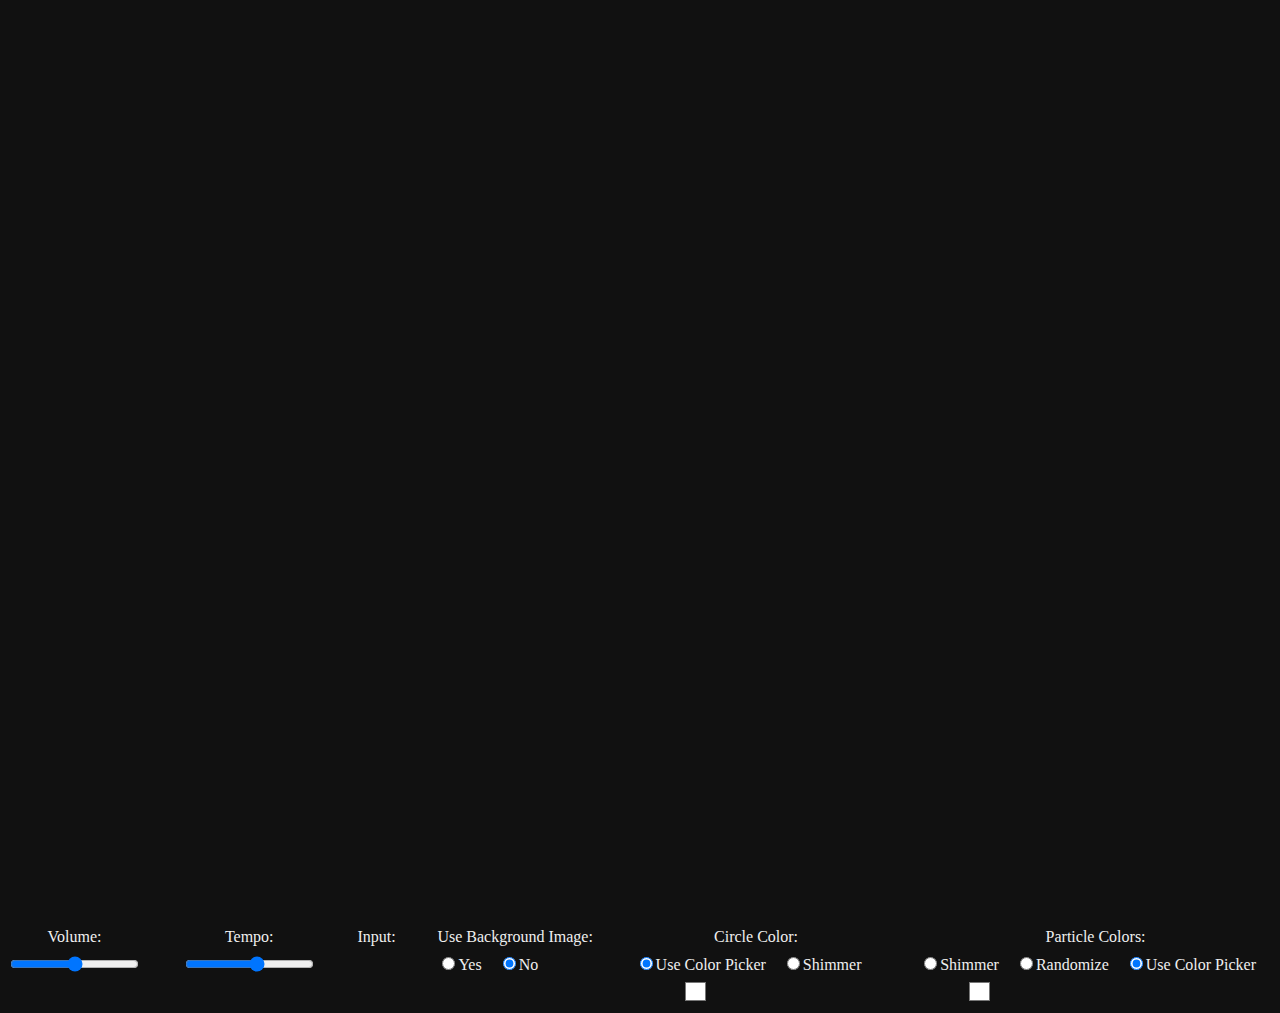
==== index.html @ c113ca1a "add audio visualizer files" ====
<!DOCTYPE html>
<html lang="en" dir="ltr">
    <head>
        <meta charset="utf-8">
        <link href="styles.css" rel="stylesheet">
        <title>Creative Coding Sandbox</title>
    </head>
    <body>
        <div id="canvas"></div>
        <div class="modifiers">
            <div id="volume">
                <p>Volume:</p>
            </div>
            <div id="tempo">
                <p>Tempo:</p>
            </div>
            <div id="input">
                <p>Input:</p>
            </div>
            <div id="background">
                <p>Use Background Image:</p>
            </div>
            <div id="circle-color">
                <p>Circle Color:</p>
            </div>
            <div id="particle-colors">
                <p>Particle Colors:</p>
            </div>
        </div>
        <script async src="./p5.min.js"></script>
        <script async src="./p5.sound.min.js"></script>
        <script async src="./script.js?v=0.02"></script>
    </body>
</html>
---- styles.css ----
.modifiers {
    display: flex;
    justify-content: space-between;
}

p {
    text-align: center;
    color: #efefef;
    margin-bottom: 0.5rem;
}

body {
    background: #111;
}

label span {
    color: #efefef;
}

label {
    margin-right: 1rem;
}

input[type="color" i] {
    margin: 0.25rem 0 0 3rem;
    padding: 0;
    border: none;
    background: none;
    width: 25px;
}

#input button {
    background: none;
    border: 2px solid #efefef;
    color: #efefef;
    padding: 5px 10px;
    margin-right: 1rem;
    transition: all 0.1s 0.1s linear;
}

#input button:hover {
    background: #efefef;
    color: #111;
}
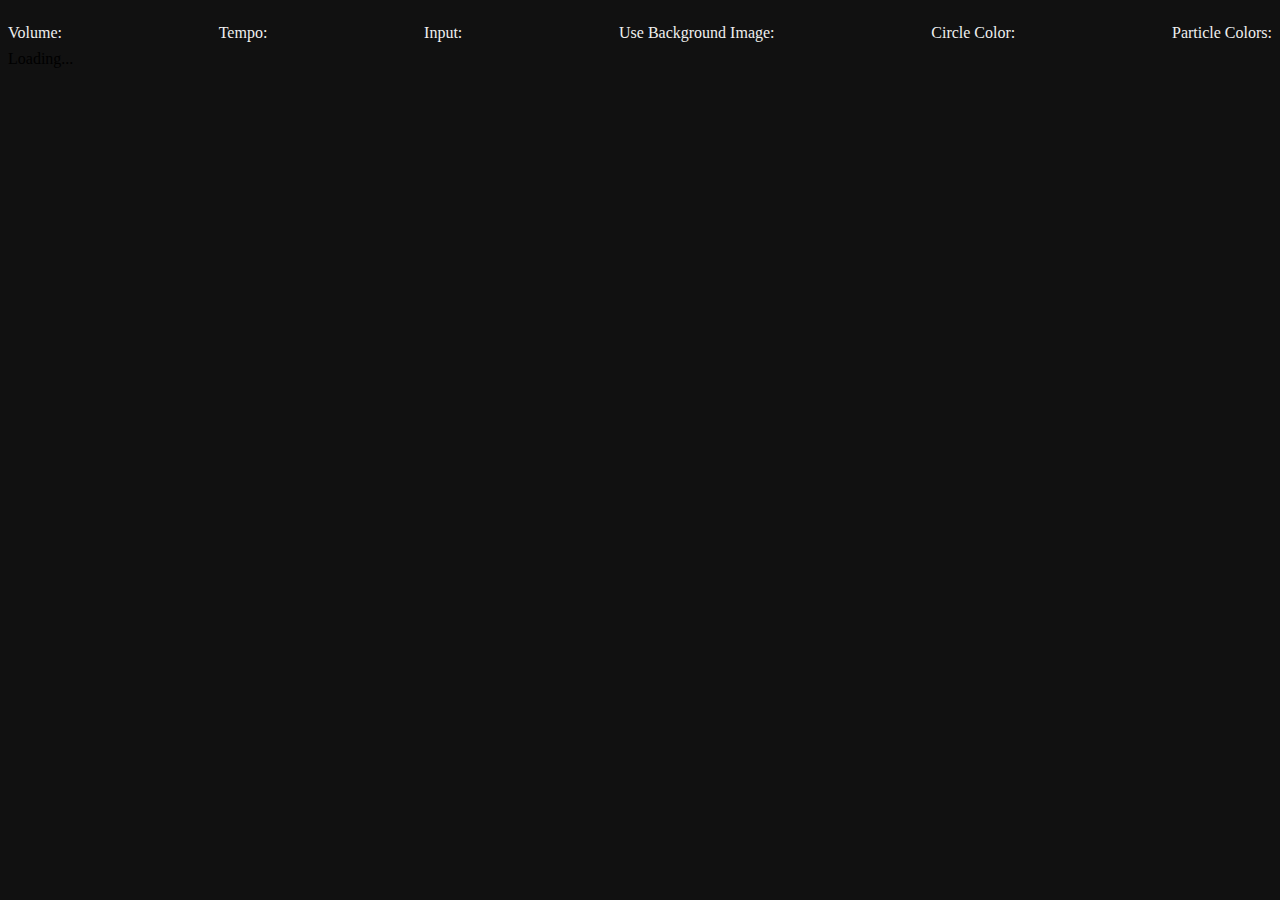
==== commit 8ba7b723: "move scripts to head of index" ====
--- a/index.html
+++ b/index.html
@@ -4,6 +4,8 @@
         <meta charset="utf-8">
         <link href="styles.css" rel="stylesheet">
         <title>Creative Coding Sandbox</title>
+        <script src="./p5.min.js"></script>
+        <script src="./p5.sound.min.js"></script>
     </head>
     <body>
         <div id="canvas"></div>
@@ -27,8 +29,7 @@
                 <p>Particle Colors:</p>
             </div>
         </div>
-        <script async src="./p5.min.js"></script>
-        <script async src="./p5.sound.min.js"></script>
+
         <script async src="./script.js?v=0.02"></script>
     </body>
 </html>
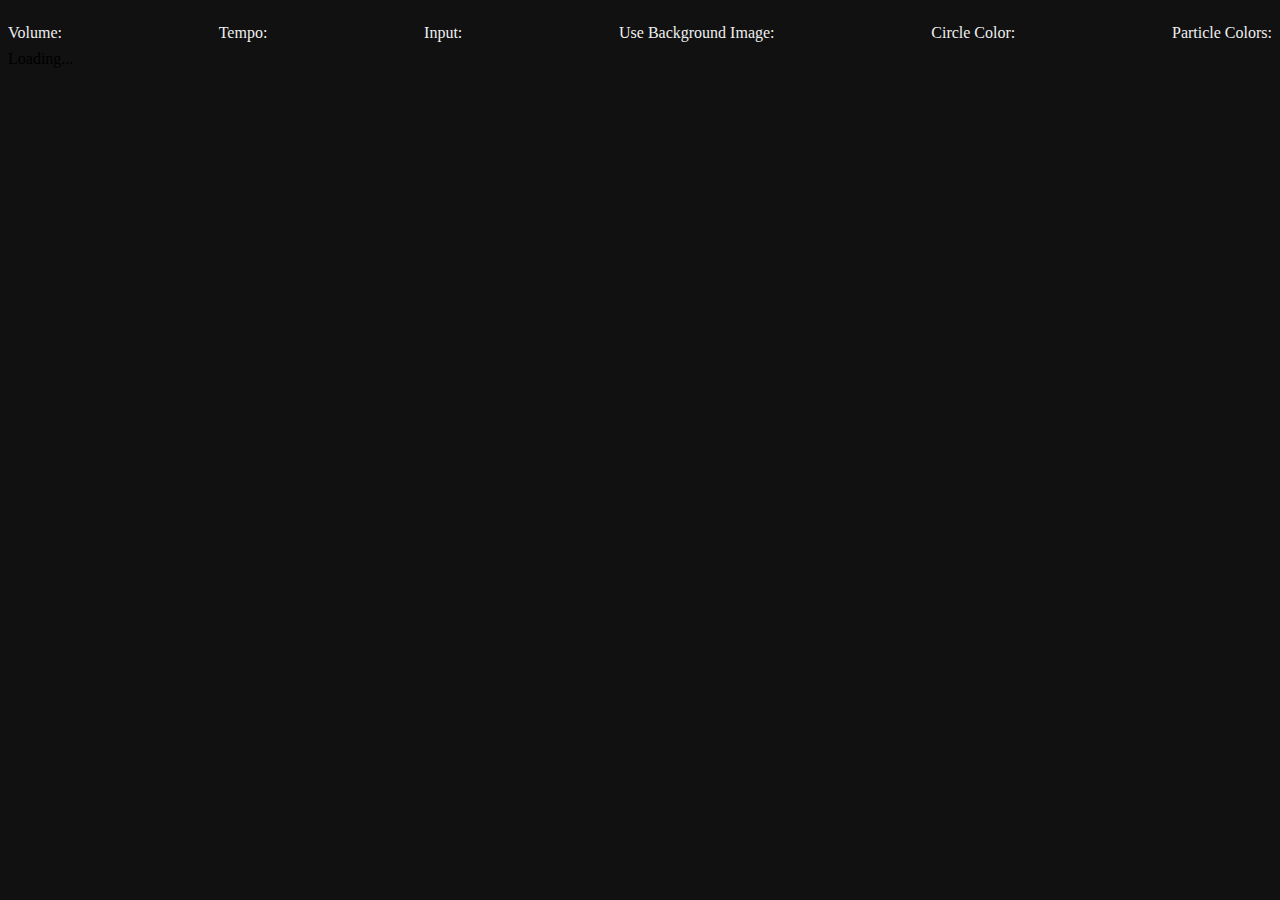
==== commit d441a449: "keep trying" ====
--- a/index.html
+++ b/index.html
@@ -4,8 +4,6 @@
         <meta charset="utf-8">
         <link href="styles.css" rel="stylesheet">
         <title>Creative Coding Sandbox</title>
-        <script src="./p5.min.js"></script>
-        <script src="./p5.sound.min.js"></script>
     </head>
     <body>
         <div id="canvas"></div>
@@ -29,7 +27,8 @@
                 <p>Particle Colors:</p>
             </div>
         </div>
-
-        <script async src="./script.js?v=0.02"></script>
+        <script async src="./p5.min.js"></script>
+        <script async src="./p5.sound.min.js"></script>
+        <script defer src="./script.js"></script>
     </body>
 </html>
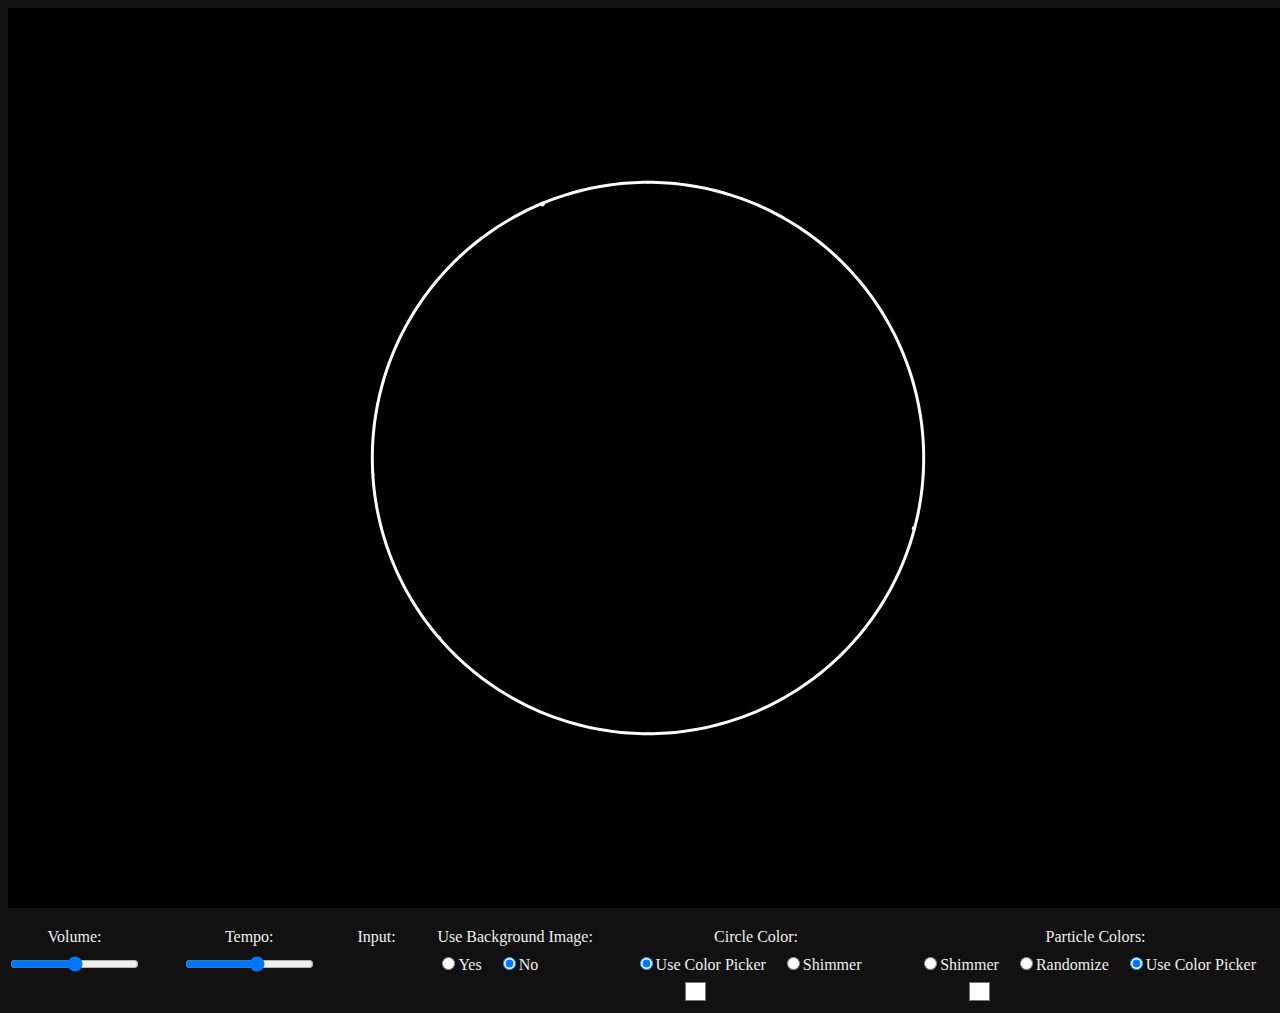
==== commit 9b3ae0b6: "set scripts to defer" ====
--- a/index.html
+++ b/index.html
@@ -2,7 +2,7 @@
 <html lang="en" dir="ltr">
     <head>
         <meta charset="utf-8">
-        <link href="styles.css" rel="stylesheet">
+        <link href="../css/styles.css" rel="stylesheet">
         <title>Creative Coding Sandbox</title>
     </head>
     <body>
@@ -27,8 +27,8 @@
                 <p>Particle Colors:</p>
             </div>
         </div>
-        <script async src="./p5.min.js"></script>
-        <script async src="./p5.sound.min.js"></script>
-        <script defer src="./script.js"></script>
+        <script defer src="./js/p5.min.js"></script>
+        <script defer src="./js/p5.sound.min.js"></script>
+        <script defer src="./js/script.js?v=0.02"></script>
     </body>
 </html>
--- a/css/styles.css
+++ b/css/styles.css
@@ -0,0 +1,44 @@
+.modifiers {
+    display: flex;
+    justify-content: space-between;
+}
+
+p {
+    text-align: center;
+    color: #efefef;
+    margin-bottom: 0.5rem;
+}
+
+body {
+    background: #111;
+}
+
+label span {
+    color: #efefef;
+}
+
+label {
+    margin-right: 1rem;
+}
+
+input[type="color" i] {
+    margin: 0.25rem 0 0 3rem;
+    padding: 0;
+    border: none;
+    background: none;
+    width: 25px;
+}
+
+#input button {
+    background: none;
+    border: 2px solid #efefef;
+    color: #efefef;
+    padding: 5px 10px;
+    margin-right: 1rem;
+    transition: all 0.1s 0.1s linear;
+}
+
+#input button:hover {
+    background: #efefef;
+    color: #111;
+}
